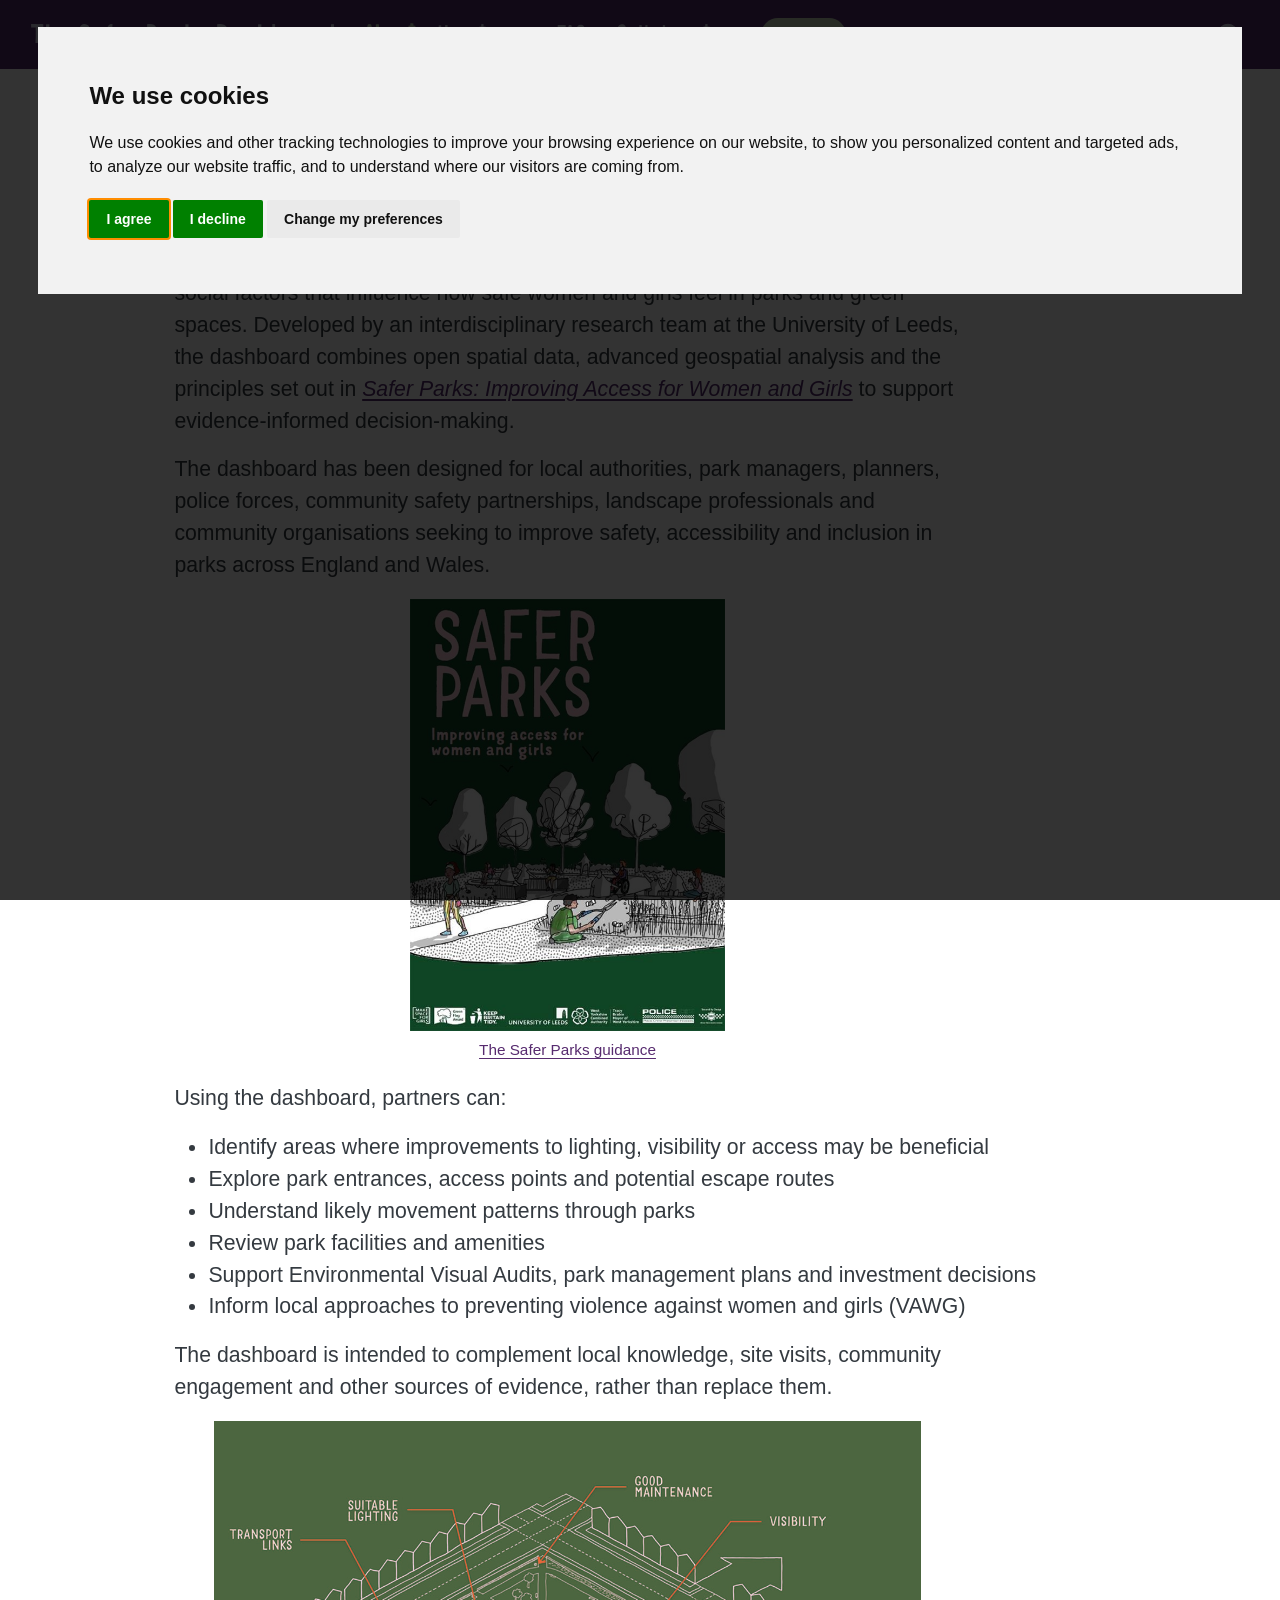
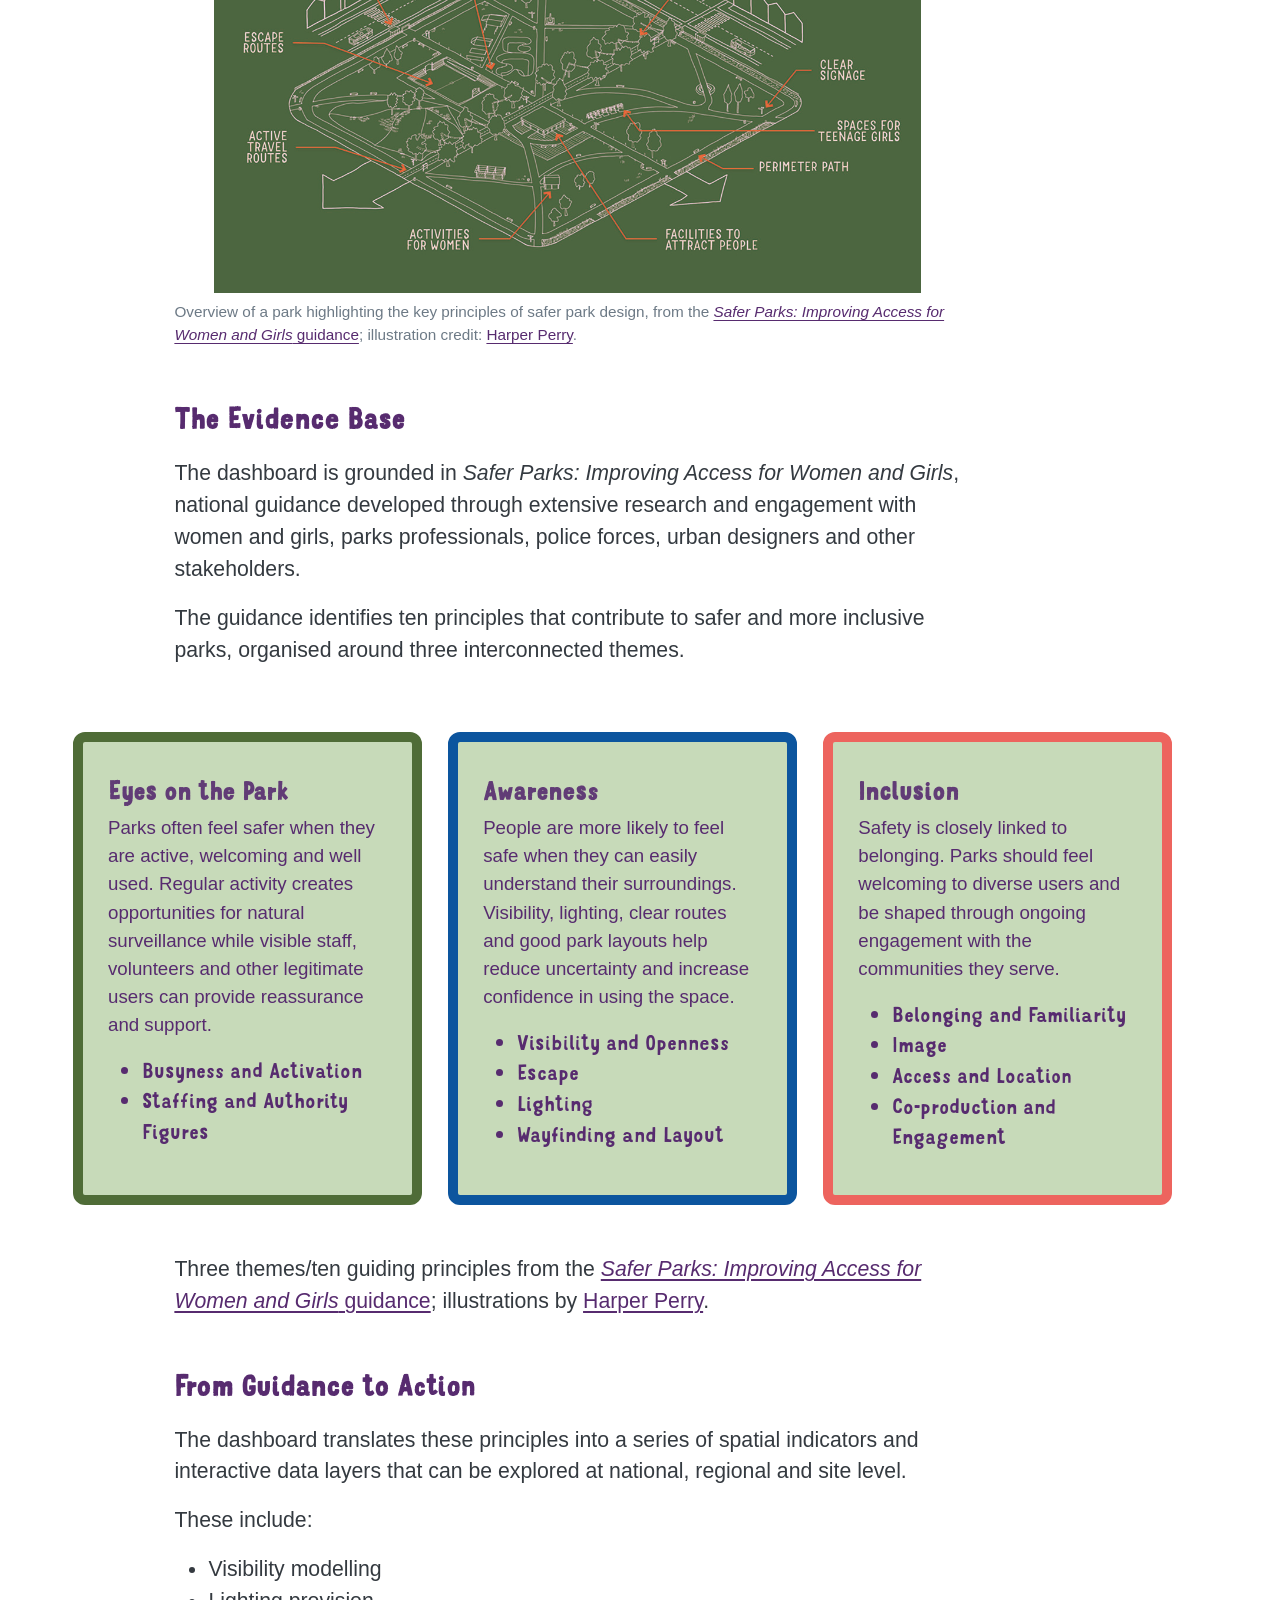
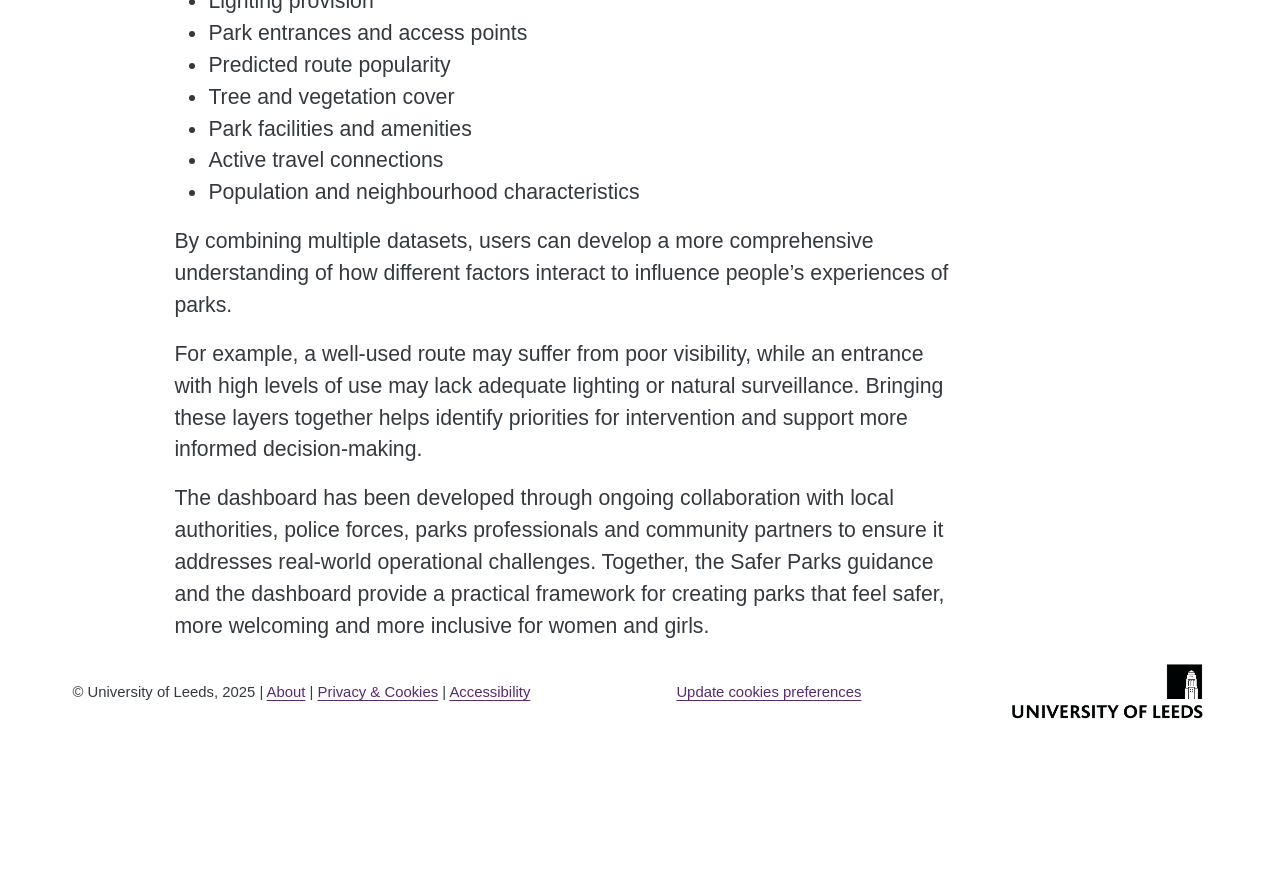
==== about.html @ 702c40ee "Built site for gh-pages" ====
<!DOCTYPE html>
<html xmlns="http://www.w3.org/1999/xhtml" lang="en" xml:lang="en"><head>

<meta charset="utf-8">
<meta name="generator" content="quarto-1.10.19">

<meta name="viewport" content="width=device-width, initial-scale=1.0, user-scalable=yes">


<title>About the Safer Parks dashboard – The Safer Parks Dashboard</title>
<style>
/* Default styles provided by pandoc.
** See https://pandoc.org/MANUAL.html#variables-for-html for config info.
*/
span.smallcaps{font-variant: small-caps;}
div.columns{display: flex; gap: 1.5em;}
div.column{flex: auto;}
@media screen {
div.columns{gap: min(4vw, 1.5em);}
div.column{overflow-x: auto;}
}
div.hanging-indent{margin-left: 1.5em; text-indent: -1.5em;}
ul.task-list{list-style: none;}
ul.task-list li input[type="checkbox"] {
  width: 0.8em;
  margin: 0 0.8em 0.2em -1em; /* quarto-specific, see https://github.com/quarto-dev/quarto-cli/issues/4556 */ 
  vertical-align: middle;
}
</style>


<script src="site_libs/quarto-nav/quarto-nav.js"></script>
<script src="site_libs/quarto-nav/headroom.min.js"></script>
<script src="site_libs/clipboard/clipboard.min.js"></script>
<script src="site_libs/quarto-search/autocomplete.umd.js"></script>
<script src="site_libs/quarto-search/fuse.min.js"></script>
<script src="site_libs/quarto-search/quarto-search.js"></script>
<meta name="quarto:offset" content="./">
<link href="./assets/icon-parks4.svg" rel="icon" type="image/svg+xml">
<script src="site_libs/cookie-consent/cookie-consent.js"></script>
<link href="site_libs/cookie-consent/cookie-consent.css" rel="stylesheet">
<script src="site_libs/quarto-html/quarto.js" type="module"></script>
<script src="site_libs/quarto-html/tabsets/tabsets.js" type="module"></script>
<script src="site_libs/quarto-html/popper.min.js"></script>
<script src="site_libs/quarto-html/tippy.umd.min.js"></script>
<script src="site_libs/quarto-html/anchor.min.js"></script>
<link href="site_libs/quarto-html/tippy.css" rel="stylesheet">
<link href="site_libs/quarto-html/quarto-syntax-highlighting-bf27225e3a48a9273f3daa8f8e829971.css" rel="stylesheet" id="quarto-text-highlighting-styles">
<script src="site_libs/bootstrap/bootstrap.min.js"></script>
<link href="site_libs/bootstrap/bootstrap-icons.css" rel="stylesheet">
<link href="site_libs/bootstrap/bootstrap-14a04967a8bad26052f356cdbe887c5a.min.css" rel="stylesheet" append-hash="true" id="quarto-bootstrap" data-mode="light">
<script id="quarto-search-options" type="application/json">{
  "location": "navbar",
  "copy-button": false,
  "collapse-after": 3,
  "panel-placement": "end",
  "type": "overlay",
  "limit": 50,
  "keyboard-shortcut": [
    "f",
    "/",
    "s"
  ],
  "show-item-context": false,
  "language": {
    "search-no-results-text": "No results",
    "search-matching-documents-text": "matching documents",
    "search-copy-link-title": "Copy link to search",
    "search-hide-matches-text": "Hide additional matches",
    "search-more-match-text": "more match in this document",
    "search-more-matches-text": "more matches in this document",
    "search-clear-button-title": "Clear",
    "search-text-placeholder": "",
    "search-detached-cancel-button-title": "Cancel",
    "search-submit-button-title": "Submit",
    "search-label": "Search"
  }
}</script>
<script async="" src="https://www.googletagmanager.com/gtag/js?id=G-39QR6T27XH"></script>

<script type="text/plain" cookie-consent="tracking">

window.dataLayer = window.dataLayer || [];
function gtag(){dataLayer.push(arguments);}
gtag('js', new Date());
gtag('config', 'G-39QR6T27XH', { 'anonymize_ip': true});
</script>

<script type="text/javascript" charset="UTF-8">
document.addEventListener('DOMContentLoaded', function () {
cookieconsent.run({
  "notice_banner_type":"interstitial",
  "consent_type":"express",
  "palette":"light",
  "language":"en",
  "page_load_consent_levels":["strictly-necessary"],
  "notice_banner_reject_button_hide":false,
  "preferences_center_close_button_hide":false,
  "website_name":"",
"website_privacy_policy_url":"https://murphyqm.github.io/Safer-Parks.github.io/privacy.html"
  ,
"language":"en"
  });
});
</script> 
  


</head>

<body class="nav-fixed quarto-light">

<div id="quarto-search-results"></div>
  <header id="quarto-header" class="headroom fixed-top">
    <nav class="navbar navbar-expand-lg " data-bs-theme="dark">
      <div class="navbar-container container-fluid">
      <div class="navbar-brand-container mx-auto">
    <a class="navbar-brand" href="./index.html">
    <span class="navbar-title">The Safer Parks Dashboard</span>
    </a>
  </div>
            <div id="quarto-search" class="" title="Search"></div>
          <button class="navbar-toggler" type="button" data-bs-toggle="collapse" data-bs-target="#navbarCollapse" aria-controls="navbarCollapse" role="menu" aria-expanded="false" aria-label="Toggle navigation" onclick="if (window.quartoToggleHeadroom) { window.quartoToggleHeadroom(); }">
  <span class="navbar-toggler-icon"></span>
</button>
          <div class="collapse navbar-collapse" id="navbarCollapse">
            <ul class="navbar-nav navbar-nav-scroll me-auto">
  <li class="nav-item">
    <a class="nav-link active" href="./about.html" aria-current="page"> 
<span class="menu-text">About</span></a>
  </li>  
  <li class="nav-item">
    <a class="nav-link" href="./guide.html"> 
<span class="menu-text">How to use</span></a>
  </li>  
  <li class="nav-item">
    <a class="nav-link" href="./faqs.html"> 
<span class="menu-text">FAQs</span></a>
  </li>  
  <li class="nav-item">
    <a class="nav-link" href="./partners.html"> 
<span class="menu-text">Collaborators</span></a>
  </li>  
  <li class="nav-item">
    <a class="nav-link" href="./How_to_cite.html"> 
<span class="menu-text">Cite us</span></a>
  </li>  
</ul>
          </div> <!-- /navcollapse -->
            <div class="quarto-navbar-tools">
</div>
      </div> <!-- /container-fluid -->
    </nav>
</header>
<!-- content -->
<div id="quarto-content" class="quarto-container page-columns page-rows-contents page-layout-article page-navbar">
<!-- sidebar -->
<!-- margin-sidebar -->
    <div id="quarto-margin-sidebar" class="sidebar margin-sidebar">
        <nav id="TOC" role="doc-toc" class="toc-active">
    <h2 id="toc-title">On this page</h2>
   
  <ul>
  <li><a href="#evidence-informed-insights-for-safer-and-more-inclusive-parks" id="toc-evidence-informed-insights-for-safer-and-more-inclusive-parks" class="nav-link active" data-scroll-target="#evidence-informed-insights-for-safer-and-more-inclusive-parks">Evidence-informed insights for safer and more inclusive parks</a></li>
  </ul>
</nav>
    </div>
<!-- main -->
<main class="content page-columns page-full" id="quarto-document-content">
<div id="main-content" tabindex="-1"></div>

<header id="title-block-header" class="quarto-title-block default">
<div class="quarto-title">
<h1 class="title">About the Safer Parks dashboard</h1>
</div>



<div class="quarto-title-meta">

    
  
    
  </div>
  


</header>


<section id="evidence-informed-insights-for-safer-and-more-inclusive-parks" class="level2 page-columns page-full">
<h2 class="anchored" data-anchor-id="evidence-informed-insights-for-safer-and-more-inclusive-parks">Evidence-informed insights for safer and more inclusive parks</h2>
<div class="text-box3 page-columns page-full">
<p>A free mapping tool that helps practitioners understand the environmental and social factors that influence how safe women and girls feel in parks and green spaces. Developed by an interdisciplinary research team at the University of Leeds, the dashboard combines open spatial data, advanced geospatial analysis and the principles set out in <a href="https://eprints.whiterose.ac.uk/id/eprint/229530/1/250908_Safer%20Parks_PCPI_Single.pdf"><em>Safer Parks: Improving Access for Women and Girls</em></a> to support evidence-informed decision-making.</p>
<p>The dashboard has been designed for local authorities, park managers, planners, police forces, community safety partnerships, landscape professionals and community organisations seeking to improve safety, accessibility and inclusion in parks across England and Wales.</p>
<div style="text-align:center">
<div class="quarto-figure quarto-figure-center">
<figure class="figure">
<p><img src="assets/guidance.png" class="img-fluid figure-img" style="width:40.0%"></p>
<figcaption><a href="https://eprints.whiterose.ac.uk/id/eprint/229530/1/250908_Safer%20Parks_PCPI_Single.pdf">The Safer Parks guidance</a></figcaption>
</figure>
</div>
</div>
<p>Using the dashboard, partners can:</p>
<div class="column-page-inset-right">
<ul>
<li>Identify areas where improvements to lighting, visibility or access may be beneficial</li>
<li>Explore park entrances, access points and potential escape routes</li>
<li>Understand likely movement patterns through parks</li>
<li>Review park facilities and amenities</li>
<li>Support Environmental Visual Audits, park management plans and investment decisions</li>
<li>Inform local approaches to preventing violence against women and girls (VAWG)</li>
</ul>
</div>
<p>The dashboard is intended to complement local knowledge, site visits, community engagement and other sources of evidence, rather than replace them.</p>
<div class="quarto-figure quarto-figure-center">
<figure class="figure">
<p><img src="assets/Safer-Parks-Strategy-Harper-Perry-05.jpg" class="img-fluid figure-img" style="width:90.0%" alt="Overview sketch of a park with trees, paths, benches, and a playground. The sketch is annotated with arrows and text highlighting entrances, escape routes, and areas of visibility."></p>
<figcaption>Overview of a park highlighting the key principles of safer park design, from the <a href="https://www.makespaceforgirls.co.uk/resources/safer-parks-for-women-and-girls-guidance"><em>Safer Parks: Improving Access for Women and Girls</em> guidance</a>; illustration credit: <a href="www.harperperry.co.uk">Harper Perry</a>.</figcaption>
</figure>
</div>
<section id="the-evidence-base" class="level2 page-columns page-full">
<h2 class="anchored" data-anchor-id="the-evidence-base">The Evidence Base</h2>
<div class="text-box3">
<p>The dashboard is grounded in <em>Safer Parks: Improving Access for Women and Girls</em>, national guidance developed through extensive research and engagement with women and girls, parks professionals, police forces, urban designers and other stakeholders.</p>
<p>The guidance identifies ten principles that contribute to safer and more inclusive parks, organised around three interconnected themes.</p>
</div>
<p><br></p>
<div class="column-page-inset">
<div class="grid">
<div class="g-col-12 g-col-md-4">
<section id="eyes-on-the-park" class="level3 text-box-eyes">
<h3 class="anchored" data-anchor-id="eyes-on-the-park">Eyes on the Park</h3>
<p>Parks often feel safer when they are active, welcoming and well used. Regular activity creates opportunities for natural surveillance while visible staff, volunteers and other legitimate users can provide reassurance and support.</p>
<div class="larger-bullets2">
<ul>
<li>Busyness and Activation</li>
<li>Staffing and Authority Figures</li>
</ul>
</div>
</section>
</div>
<div class="g-col-12 g-col-md-4">
<section id="awareness" class="level3 text-box-aware">
<h3 class="anchored" data-anchor-id="awareness">Awareness</h3>
<p>People are more likely to feel safe when they can easily understand their surroundings. Visibility, lighting, clear routes and good park layouts help reduce uncertainty and increase confidence in using the space.</p>
<div class="larger-bullets2">
<ul>
<li>Visibility and Openness</li>
<li>Escape</li>
<li>Lighting</li>
<li>Wayfinding and Layout</li>
</ul>
</div>
</section>
</div>
<div class="g-col-12 g-col-md-4">
<section id="inclusion" class="level3 text-box-incl">
<h3 class="anchored" data-anchor-id="inclusion">Inclusion</h3>
<p>Safety is closely linked to belonging. Parks should feel welcoming to diverse users and be shaped through ongoing engagement with the communities they serve.</p>
<div class="larger-bullets2">
<ul>
<li>Belonging and Familiarity</li>
<li>Image</li>
<li>Access and Location</li>
<li>Co-production and Engagement</li>
</ul>
</div>
</section>
</div>
</div>
<!-- ::: {.grid}

::: {.g-col-12 .g-col-md-4 .img-box}

![](assets/eyes-on-the-park/Safer Parks_Personal Trainer.png){width="80%" fig-align="center" fig-alt="A sketch of a park with exercise classes with personal trainers taking place."}

:::
  
::: {.g-col-12 .g-col-md-4 .img-box}


![](assets/eyes-on-the-park/Safer Parks_Shrubbery and trees.png){width="80%" fig-align="center" fig-alt="A sketch of a park showing sightlines and visibility through shrubbery and trees."}

:::

::: {.g-col-12 .g-col-md-4 .img-box}


![](assets/eyes-on-the-park/Safer Parks_Multiple exits.png){width="85%" fig-align="center" fig-alt="A sketch of a park with multiple exists highlighted."}


:::

:::


::: {.grid}

::: {.g-col-12 .g-col-md-4 .text-box-eyes2}

- Encouraging regular business users, such as personal trainers, can make the space feel safer.
- Classes in the park can include a wide range of activities, not just exercise.
- Promoting active travel increases overall use of the park.

:::
  
::: {.g-col-12 .g-col-md-4 .text-box-aware2}

- Raising the height of tree canopies and planting low bushes by paths improves visibility.
- Hills and mounds with an S-shaped profile creates better visibility.
- Building in hills or other high places can give good prospect around.

:::

::: {.g-col-12 .g-col-md-4 .text-box-incl2}

- A choice of routes and exits improves the feeling of safety.
- The entrances to a park should be wide and clearly visible.
- Fenced areas feel very unsafe to teenage girls so other design approaches are more inclusive.

:::

::: -->
</div>
<p><br></p>
<p>Three themes/ten guiding principles from the <a href="https://www.makespaceforgirls.co.uk/resources/safer-parks-for-women-and-girls-guidance"><em>Safer Parks: Improving Access for Women and Girls</em> guidance</a>; illustrations by <a href="www.harperperry.co.uk">Harper Perry</a>.</p>
</section>
<section id="from-guidance-to-action" class="level2 text-box3">
<h2 class="anchored" data-anchor-id="from-guidance-to-action">From Guidance to Action</h2>
<p>The dashboard translates these principles into a series of spatial indicators and interactive data layers that can be explored at national, regional and site level.</p>
<p>These include:</p>
<ul>
<li>Visibility modelling</li>
<li>Lighting provision</li>
<li>Park entrances and access points</li>
<li>Predicted route popularity</li>
<li>Tree and vegetation cover</li>
<li>Park facilities and amenities</li>
<li>Active travel connections</li>
<li>Population and neighbourhood characteristics</li>
</ul>
<p>By combining multiple datasets, users can develop a more comprehensive understanding of how different factors interact to influence people’s experiences of parks.</p>
<p>For example, a well-used route may suffer from poor visibility, while an entrance with high levels of use may lack adequate lighting or natural surveillance. Bringing these layers together helps identify priorities for intervention and support more informed decision-making.</p>
<p>The dashboard has been developed through ongoing collaboration with local authorities, police forces, parks professionals and community partners to ensure it addresses real-world operational challenges. Together, the Safer Parks guidance and the dashboard provide a practical framework for creating parks that feel safer, more welcoming and more inclusive for women and girls.</p>
</section>


</div>
</section>

<div class="footer-wrapper column-page">
<p>
<small>© University of Leeds, 2025 | <a href="about.html">About</a> | <a href="privacy.html">Privacy &amp; Cookies</a> | <a href="https://www.leeds.ac.uk/about/doc/accessibility-statement" target="_blank" rel="noopener">Accessibility</a></small>
</p>
<p>
<small><a href="#" id="open_preferences_center">Update cookies preferences</a></small>
</p>
<p>
<small><img src="assets/partners/leeds_uni.png" alt="University of Leeds logo" width="200px"></small>
</p>
</div></main> <!-- /main -->
<script id="quarto-html-after-body" type="application/javascript">
  window.document.addEventListener("DOMContentLoaded", function (event) {
    const icon = "";
    const anchorJS = new window.AnchorJS();
    anchorJS.options = {
      placement: 'right',
      icon: icon
    };
    anchorJS.add('.anchored');
    const isCodeAnnotation = (el) => {
      for (const clz of el.classList) {
        if (clz.startsWith('code-annotation-')) {                     
          return true;
        }
      }
      return false;
    }
    const onCopySuccess = function(e) {
      // button target
      const button = e.trigger;
      // don't keep focus
      button.blur();
      // flash "checked"
      button.classList.add('code-copy-button-checked');
      var currentTitle = button.getAttribute("title");
      button.setAttribute("title", "Copied!");
      let tooltip;
      if (window.bootstrap) {
        button.setAttribute("data-bs-toggle", "tooltip");
        button.setAttribute("data-bs-placement", "left");
        button.setAttribute("data-bs-title", "Copied!");
        tooltip = new bootstrap.Tooltip(button, 
          { trigger: "manual", 
            customClass: "code-copy-button-tooltip",
            offset: [0, -8]});
        tooltip.show();    
      }
      setTimeout(function() {
        if (tooltip) {
          tooltip.hide();
          button.removeAttribute("data-bs-title");
          button.removeAttribute("data-bs-toggle");
          button.removeAttribute("data-bs-placement");
        }
        button.setAttribute("title", currentTitle);
        button.classList.remove('code-copy-button-checked');
      }, 1000);
      // clear code selection
      e.clearSelection();
    }
    const getTextToCopy = function(trigger) {
      const outerScaffold = trigger.parentElement.cloneNode(true);
      const codeEl = outerScaffold.querySelector('code');
      for (const childEl of codeEl.children) {
        if (isCodeAnnotation(childEl)) {
          childEl.remove();
        }
      }
      return codeEl.innerText;
    }
    const clipboard = new window.ClipboardJS('.code-copy-button:not([data-in-quarto-modal])', {
      text: getTextToCopy
    });
    clipboard.on('success', onCopySuccess);
    if (window.document.getElementById('quarto-embedded-source-code-modal')) {
      const clipboardModal = new window.ClipboardJS('.code-copy-button[data-in-quarto-modal]', {
        text: getTextToCopy,
        container: window.document.getElementById('quarto-embedded-source-code-modal')
      });
      clipboardModal.on('success', onCopySuccess);
    }
      var localhostRegex = new RegExp(/^(?:http|https):\/\/localhost\:?[0-9]*\//);
      var mailtoRegex = new RegExp(/^mailto:/);
        var filterRegex = new RegExp("https:\/\/Safer-Parks\.github\.io\/");
      var isInternal = (href) => {
          return filterRegex.test(href) || localhostRegex.test(href) || mailtoRegex.test(href);
      }
      // Inspect non-navigation links and adorn them if external
     var links = window.document.querySelectorAll('a[href]:not(.nav-link):not(.navbar-brand):not(.toc-action):not(.sidebar-link):not(.sidebar-item-toggle):not(.pagination-link):not(.no-external):not([aria-hidden]):not(.dropdown-item):not(.quarto-navigation-tool):not(.about-link)');
      for (var i=0; i<links.length; i++) {
        const link = links[i];
        if (!isInternal(link.href)) {
          // undo the damage that might have been done by quarto-nav.js in the case of
          // links that we want to consider external
          if (link.dataset.originalHref !== undefined) {
            link.href = link.dataset.originalHref;
          }
        }
      }
    function tippyHover(el, contentFn, onTriggerFn, onUntriggerFn) {
      const config = {
        allowHTML: true,
        maxWidth: 500,
        delay: 100,
        arrow: false,
        appendTo: function(el) {
            return el.parentElement;
        },
        interactive: true,
        interactiveBorder: 10,
        theme: 'quarto',
        placement: 'bottom-start',
      };
      if (contentFn) {
        config.content = contentFn;
      }
      if (onTriggerFn) {
        config.onTrigger = onTriggerFn;
      }
      if (onUntriggerFn) {
        config.onUntrigger = onUntriggerFn;
      }
      window.tippy(el, config); 
    }
    const noterefs = window.document.querySelectorAll('a[role="doc-noteref"]');
    for (var i=0; i<noterefs.length; i++) {
      const ref = noterefs[i];
      tippyHover(ref, function() {
        // use id or data attribute instead here
        let href = ref.getAttribute('data-footnote-href') || ref.getAttribute('href');
        try { href = new URL(href).hash; } catch {}
        const id = href.replace(/^#\/?/, "");
        const note = window.document.getElementById(id);
        if (note) {
          return note.innerHTML;
        } else {
          return "";
        }
      });
    }
    const xrefs = window.document.querySelectorAll('a.quarto-xref');
    const processXRef = (id, note) => {
      // Strip column container classes
      const stripColumnClz = (el) => {
        el.classList.remove("page-full", "page-columns");
        if (el.children) {
          for (const child of el.children) {
            stripColumnClz(child);
          }
        }
      }
      stripColumnClz(note)
      if (id === null || id.startsWith('sec-')) {
        // Special case sections, only their first couple elements
        const container = document.createElement("div");
        if (note.children && note.children.length > 2) {
          container.appendChild(note.children[0].cloneNode(true));
          for (let i = 1; i < note.children.length; i++) {
            const child = note.children[i];
            if (child.tagName === "P" && child.innerText === "") {
              continue;
            } else {
              container.appendChild(child.cloneNode(true));
              break;
            }
          }
          if (window.Quarto?.typesetMath) {
            window.Quarto.typesetMath(container);
          }
          return container.innerHTML
        } else {
          if (window.Quarto?.typesetMath) {
            window.Quarto.typesetMath(note);
          }
          return note.innerHTML;
        }
      } else {
        // Remove any anchor links if they are present
        const anchorLink = note.querySelector('a.anchorjs-link');
        if (anchorLink) {
          anchorLink.remove();
        }
        if (window.Quarto?.typesetMath) {
          window.Quarto.typesetMath(note);
        }
        if (note.classList.contains("callout")) {
          return note.outerHTML;
        } else {
          return note.innerHTML;
        }
      }
    }
    for (var i=0; i<xrefs.length; i++) {
      const xref = xrefs[i];
      tippyHover(xref, undefined, function(instance) {
        instance.disable();
        let url = xref.getAttribute('href');
        let hash = undefined; 
        if (url.startsWith('#')) {
          hash = url;
        } else {
          try { hash = new URL(url).hash; } catch {}
        }
        if (hash) {
          const id = hash.replace(/^#\/?/, "");
          const note = window.document.getElementById(id);
          if (note !== null) {
            try {
              const html = processXRef(id, note.cloneNode(true));
              instance.setContent(html);
            } finally {
              instance.enable();
              instance.show();
            }
          } else {
            // See if we can fetch this
            fetch(url.split('#')[0])
            .then(res => res.text())
            .then(html => {
              const parser = new DOMParser();
              const htmlDoc = parser.parseFromString(html, "text/html");
              const note = htmlDoc.getElementById(id);
              if (note !== null) {
                const html = processXRef(id, note);
                instance.setContent(html);
              } 
            }).finally(() => {
              instance.enable();
              instance.show();
            });
          }
        } else {
          // See if we can fetch a full url (with no hash to target)
          // This is a special case and we should probably do some content thinning / targeting
          fetch(url)
          .then(res => res.text())
          .then(html => {
            const parser = new DOMParser();
            const htmlDoc = parser.parseFromString(html, "text/html");
            const note = htmlDoc.querySelector('main.content');
            if (note !== null) {
              // This should only happen for chapter cross references
              // (since there is no id in the URL)
              // remove the first header
              if (note.children.length > 0 && note.children[0].tagName === "HEADER") {
                note.children[0].remove();
              }
              const html = processXRef(null, note);
              instance.setContent(html);
            } 
          }).finally(() => {
            instance.enable();
            instance.show();
          });
        }
      }, function(instance) {
      });
    }
        let selectedAnnoteEl;
        const selectorForAnnotation = ( cell, annotation) => {
          let cellAttr = 'data-code-cell="' + cell + '"';
          let lineAttr = 'data-code-annotation="' +  annotation + '"';
          const selector = 'span[' + cellAttr + '][' + lineAttr + ']';
          return selector;
        }
        const selectCodeLines = (annoteEl) => {
          const doc = window.document;
          const targetCell = annoteEl.getAttribute("data-target-cell");
          const targetAnnotation = annoteEl.getAttribute("data-target-annotation");
          const annoteSpan = window.document.querySelector(selectorForAnnotation(targetCell, targetAnnotation));
          const lines = annoteSpan.getAttribute("data-code-lines").split(",");
          const lineIds = lines.map((line) => {
            return targetCell + "-" + line;
          })
          let top = null;
          let height = null;
          let parent = null;
          if (lineIds.length > 0) {
              //compute the position of the single el (top and bottom and make a div)
              const el = window.document.getElementById(lineIds[0]);
              top = el.offsetTop;
              height = el.offsetHeight;
              parent = el.parentElement.parentElement;
            if (lineIds.length > 1) {
              const lastEl = window.document.getElementById(lineIds[lineIds.length - 1]);
              const bottom = lastEl.offsetTop + lastEl.offsetHeight;
              height = bottom - top;
            }
            if (top !== null && height !== null && parent !== null) {
              // cook up a div (if necessary) and position it 
              let div = window.document.getElementById("code-annotation-line-highlight");
              if (div === null) {
                div = window.document.createElement("div");
                div.setAttribute("id", "code-annotation-line-highlight");
                div.style.position = 'absolute';
                parent.appendChild(div);
              }
              div.style.top = top - 2 + "px";
              div.style.height = height + 4 + "px";
              div.style.left = 0;
              let gutterDiv = window.document.getElementById("code-annotation-line-highlight-gutter");
              if (gutterDiv === null) {
                gutterDiv = window.document.createElement("div");
                gutterDiv.setAttribute("id", "code-annotation-line-highlight-gutter");
                gutterDiv.style.position = 'absolute';
                const codeCell = window.document.getElementById(targetCell);
                const gutter = codeCell.querySelector('.code-annotation-gutter');
                gutter.appendChild(gutterDiv);
              }
              gutterDiv.style.top = top - 2 + "px";
              gutterDiv.style.height = height + 4 + "px";
            }
            selectedAnnoteEl = annoteEl;
          }
        };
        const unselectCodeLines = () => {
          const elementsIds = ["code-annotation-line-highlight", "code-annotation-line-highlight-gutter"];
          elementsIds.forEach((elId) => {
            const div = window.document.getElementById(elId);
            if (div) {
              div.remove();
            }
          });
          selectedAnnoteEl = undefined;
        };
          // Handle positioning of the toggle
      window.addEventListener(
        "resize",
        throttle(() => {
          elRect = undefined;
          if (selectedAnnoteEl) {
            selectCodeLines(selectedAnnoteEl);
          }
        }, 10)
      );
      function throttle(fn, ms) {
      let throttle = false;
      let timer;
        return (...args) => {
          if(!throttle) { // first call gets through
              fn.apply(this, args);
              throttle = true;
          } else { // all the others get throttled
              if(timer) clearTimeout(timer); // cancel #2
              timer = setTimeout(() => {
                fn.apply(this, args);
                timer = throttle = false;
              }, ms);
          }
        };
      }
        // Attach click handler to the DT
        const annoteDls = window.document.querySelectorAll('dt[data-target-cell]');
        for (const annoteDlNode of annoteDls) {
          annoteDlNode.addEventListener('click', (event) => {
            const clickedEl = event.target;
            if (clickedEl !== selectedAnnoteEl) {
              unselectCodeLines();
              const activeEl = window.document.querySelector('dt[data-target-cell].code-annotation-active');
              if (activeEl) {
                activeEl.classList.remove('code-annotation-active');
              }
              selectCodeLines(clickedEl);
              clickedEl.classList.add('code-annotation-active');
            } else {
              // Unselect the line
              unselectCodeLines();
              clickedEl.classList.remove('code-annotation-active');
            }
          });
        }
    const findCites = (el) => {
      const parentEl = el.parentElement;
      if (parentEl) {
        const cites = parentEl.dataset.cites;
        if (cites) {
          return {
            el,
            cites: cites.split(' ')
          };
        } else {
          return findCites(el.parentElement)
        }
      } else {
        return undefined;
      }
    };
    var bibliorefs = window.document.querySelectorAll('a[role="doc-biblioref"]');
    for (var i=0; i<bibliorefs.length; i++) {
      const ref = bibliorefs[i];
      const citeInfo = findCites(ref);
      if (citeInfo) {
        tippyHover(citeInfo.el, function() {
          var popup = window.document.createElement('div');
          citeInfo.cites.forEach(function(cite) {
            var citeDiv = window.document.createElement('div');
            citeDiv.classList.add('hanging-indent');
            citeDiv.classList.add('csl-entry');
            var biblioDiv = window.document.getElementById('ref-' + cite);
            if (biblioDiv) {
              citeDiv.innerHTML = biblioDiv.innerHTML;
            }
            popup.appendChild(citeDiv);
          });
          return popup.innerHTML;
        });
      }
    }
  });
  </script>
</div> <!-- /content -->
<footer class="footer">
  <div class="nav-footer">
    <div class="nav-footer-left">
      &nbsp;
    </div>   
    <div class="nav-footer-center">

</div>
    <div class="nav-footer-right">
      &nbsp;
    </div>
  </div>
</footer>




</body></html>
---- site_libs/cookie-consent/cookie-consent.css ----
div.cookie-consent-footer {
  font-size: 0.8em;
  text-decoration: none;
}
---- site_libs/quarto-html/tippy.css ----
.tippy-box[data-animation=fade][data-state=hidden]{opacity:0}[data-tippy-root]{max-width:calc(100vw - 10px)}.tippy-box{position:relative;background-color:#333;color:#fff;border-radius:4px;font-size:14px;line-height:1.4;white-space:normal;outline:0;transition-property:transform,visibility,opacity}.tippy-box[data-placement^=top]>.tippy-arrow{bottom:0}.tippy-box[data-placement^=top]>.tippy-arrow:before{bottom:-7px;left:0;border-width:8px 8px 0;border-top-color:initial;transform-origin:center top}.tippy-box[data-placement^=bottom]>.tippy-arrow{top:0}.tippy-box[data-placement^=bottom]>.tippy-arrow:before{top:-7px;left:0;border-width:0 8px 8px;border-bottom-color:initial;transform-origin:center bottom}.tippy-box[data-placement^=left]>.tippy-arrow{right:0}.tippy-box[data-placement^=left]>.tippy-arrow:before{border-width:8px 0 8px 8px;border-left-color:initial;right:-7px;transform-origin:center left}.tippy-box[data-placement^=right]>.tippy-arrow{left:0}.tippy-box[data-placement^=right]>.tippy-arrow:before{left:-7px;border-width:8px 8px 8px 0;border-right-color:initial;transform-origin:center right}.tippy-box[data-inertia][data-state=visible]{transition-timing-function:cubic-bezier(.54,1.5,.38,1.11)}.tippy-arrow{width:16px;height:16px;color:#333}.tippy-arrow:before{content:"";position:absolute;border-color:transparent;border-style:solid}.tippy-content{position:relative;padding:5px 9px;z-index:1}
---- site_libs/quarto-html/quarto-syntax-highlighting-bf27225e3a48a9273f3daa8f8e829971.css ----
/* quarto syntax highlight colors */
:root {
  --quarto-hl-ot-color: #003B4F;
  --quarto-hl-at-color: #657422;
  --quarto-hl-ss-color: #20794D;
  --quarto-hl-an-color: #5E5E5E;
  --quarto-hl-fu-color: #4758AB;
  --quarto-hl-st-color: #20794D;
  --quarto-hl-cf-color: #003B4F;
  --quarto-hl-op-color: #5E5E5E;
  --quarto-hl-er-color: #AD0000;
  --quarto-hl-bn-color: #AD0000;
  --quarto-hl-al-color: #AD0000;
  --quarto-hl-va-color: #111111;
  --quarto-hl-bu-color: inherit;
  --quarto-hl-ex-color: inherit;
  --quarto-hl-pp-color: #AD0000;
  --quarto-hl-in-color: #5E5E5E;
  --quarto-hl-vs-color: #20794D;
  --quarto-hl-wa-color: #5E5E5E;
  --quarto-hl-do-color: #5E5E5E;
  --quarto-hl-im-color: #00769E;
  --quarto-hl-ch-color: #20794D;
  --quarto-hl-dt-color: #AD0000;
  --quarto-hl-fl-color: #AD0000;
  --quarto-hl-co-color: #5E5E5E;
  --quarto-hl-cv-color: #5E5E5E;
  --quarto-hl-cn-color: #8f5902;
  --quarto-hl-sc-color: #5E5E5E;
  --quarto-hl-dv-color: #AD0000;
  --quarto-hl-kw-color: #003B4F;
}

/* other quarto variables */
:root {
  --quarto-font-monospace: SFMono-Regular, Menlo, Monaco, Consolas, "Liberation Mono", "Courier New", monospace;
}

/* syntax highlight based on Pandoc's rules */
pre > code.sourceCode > span {
  color: #003B4F;
}

code.sourceCode > span {
  color: #003B4F;
}

div.sourceCode,
div.sourceCode pre.sourceCode {
  color: #003B4F;
}

/* Normal */
code span {
  color: #003B4F;
}

/* Alert */
code span.al {
  color: #AD0000;
  font-style: inherit;
}

/* Annotation */
code span.an {
  color: #5E5E5E;
  font-style: inherit;
}

/* Attribute */
code span.at {
  color: #657422;
  font-style: inherit;
}

/* BaseN */
code span.bn {
  color: #AD0000;
  font-style: inherit;
}

/* BuiltIn */
code span.bu {
  font-style: inherit;
}

/* ControlFlow */
code span.cf {
  color: #003B4F;
  font-weight: bold;
  font-style: inherit;
}

/* Char */
code span.ch {
  color: #20794D;
  font-style: inherit;
}

/* Constant */
code span.cn {
  color: #8f5902;
  font-style: inherit;
}

/* Comment */
code span.co {
  color: #5E5E5E;
  font-style: inherit;
}

/* CommentVar */
code span.cv {
  color: #5E5E5E;
  font-style: italic;
}

/* Documentation */
code span.do {
  color: #5E5E5E;
  font-style: italic;
}

/* DataType */
code span.dt {
  color: #AD0000;
  font-style: inherit;
}

/* DecVal */
code span.dv {
  color: #AD0000;
  font-style: inherit;
}

/* Error */
code span.er {
  color: #AD0000;
  font-style: inherit;
}

/* Extension */
code span.ex {
  font-style: inherit;
}

/* Float */
code span.fl {
  color: #AD0000;
  font-style: inherit;
}

/* Function */
code span.fu {
  color: #4758AB;
  font-style: inherit;
}

/* Import */
code span.im {
  color: #00769E;
  font-style: inherit;
}

/* Information */
code span.in {
  color: #5E5E5E;
  font-style: inherit;
}

/* Keyword */
code span.kw {
  color: #003B4F;
  font-weight: bold;
  font-style: inherit;
}

/* Operator */
code span.op {
  color: #5E5E5E;
  font-style: inherit;
}

/* Other */
code span.ot {
  color: #003B4F;
  font-style: inherit;
}

/* Preprocessor */
code span.pp {
  color: #AD0000;
  font-style: inherit;
}

/* SpecialChar */
code span.sc {
  color: #5E5E5E;
  font-style: inherit;
}

/* SpecialString */
code span.ss {
  color: #20794D;
  font-style: inherit;
}

/* String */
code span.st {
  color: #20794D;
  font-style: inherit;
}

/* Variable */
code span.va {
  color: #111111;
  font-style: inherit;
}

/* VerbatimString */
code span.vs {
  color: #20794D;
  font-style: inherit;
}

/* Warning */
code span.wa {
  color: #5E5E5E;
  font-style: italic;
}

.prevent-inlining {
  content: "</";
}

/*# sourceMappingURL=8be38f48d34c45af72792cbd699585e7.css.map */
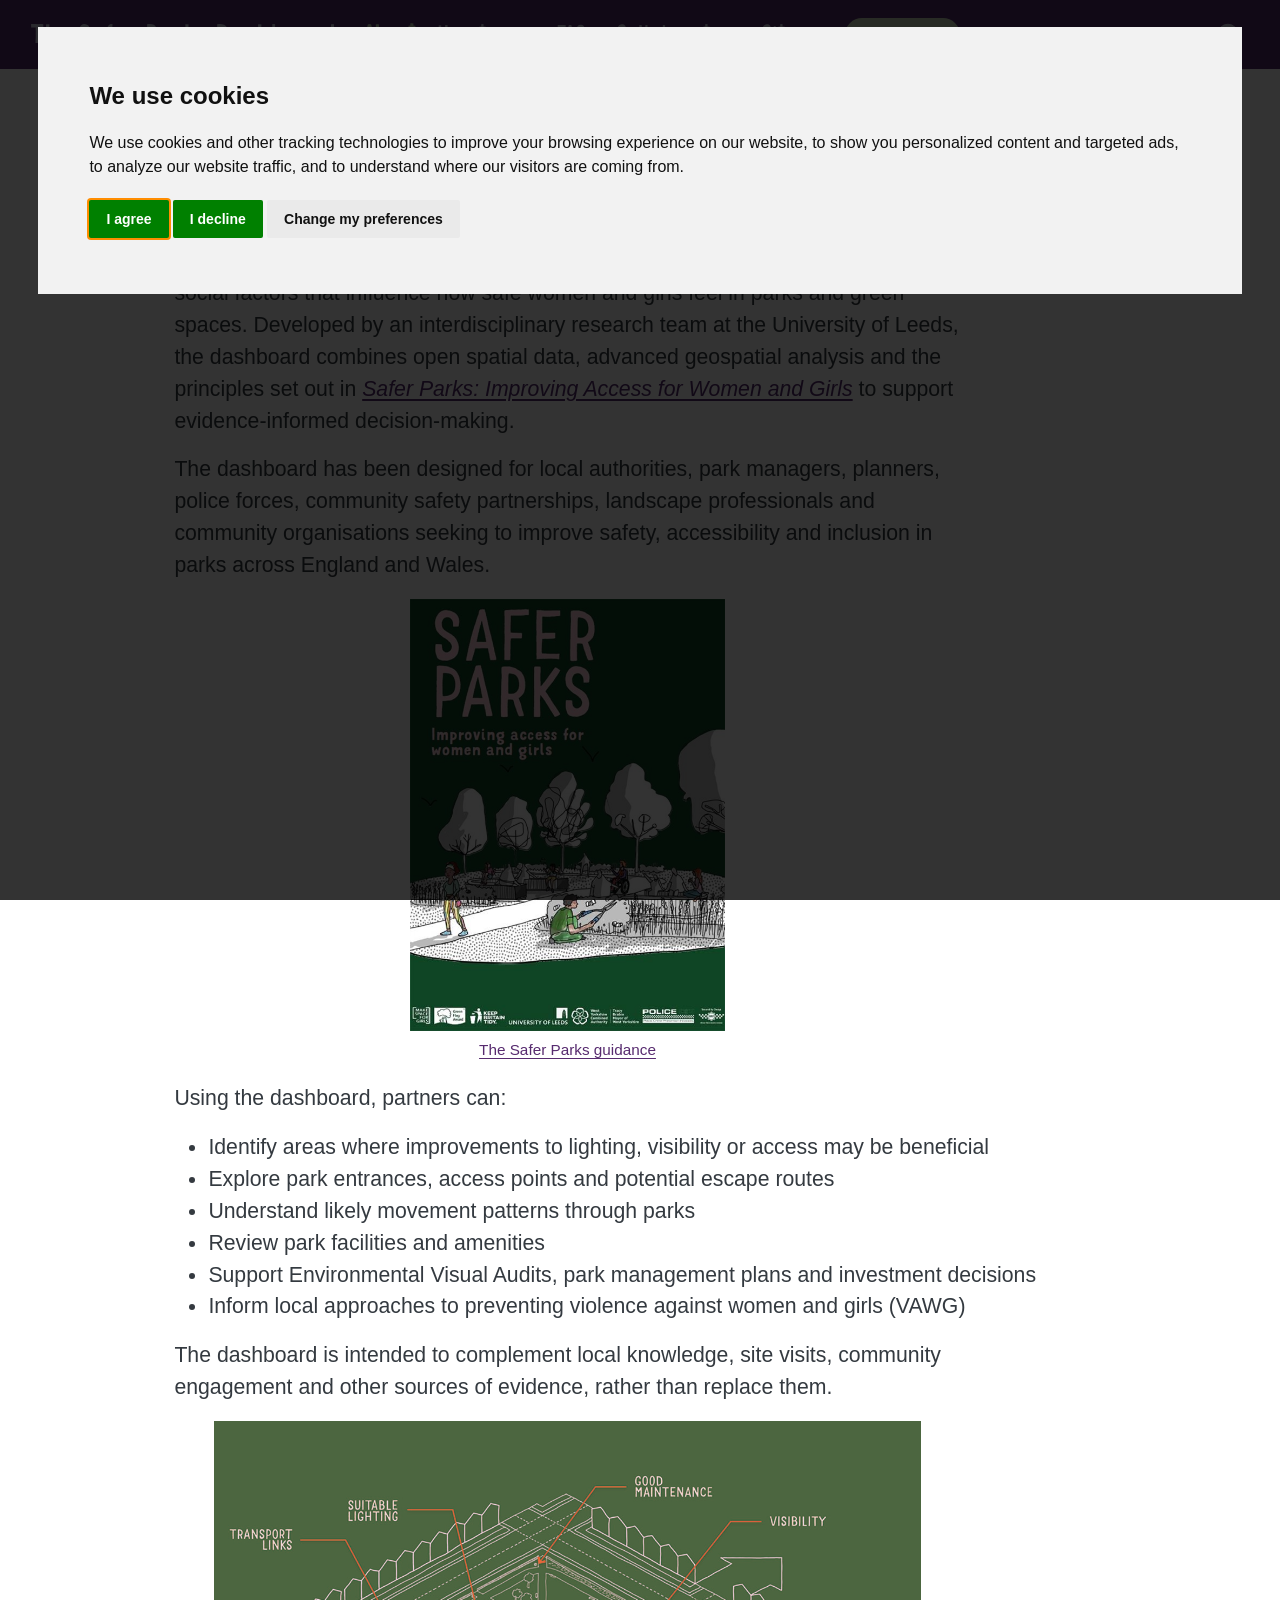
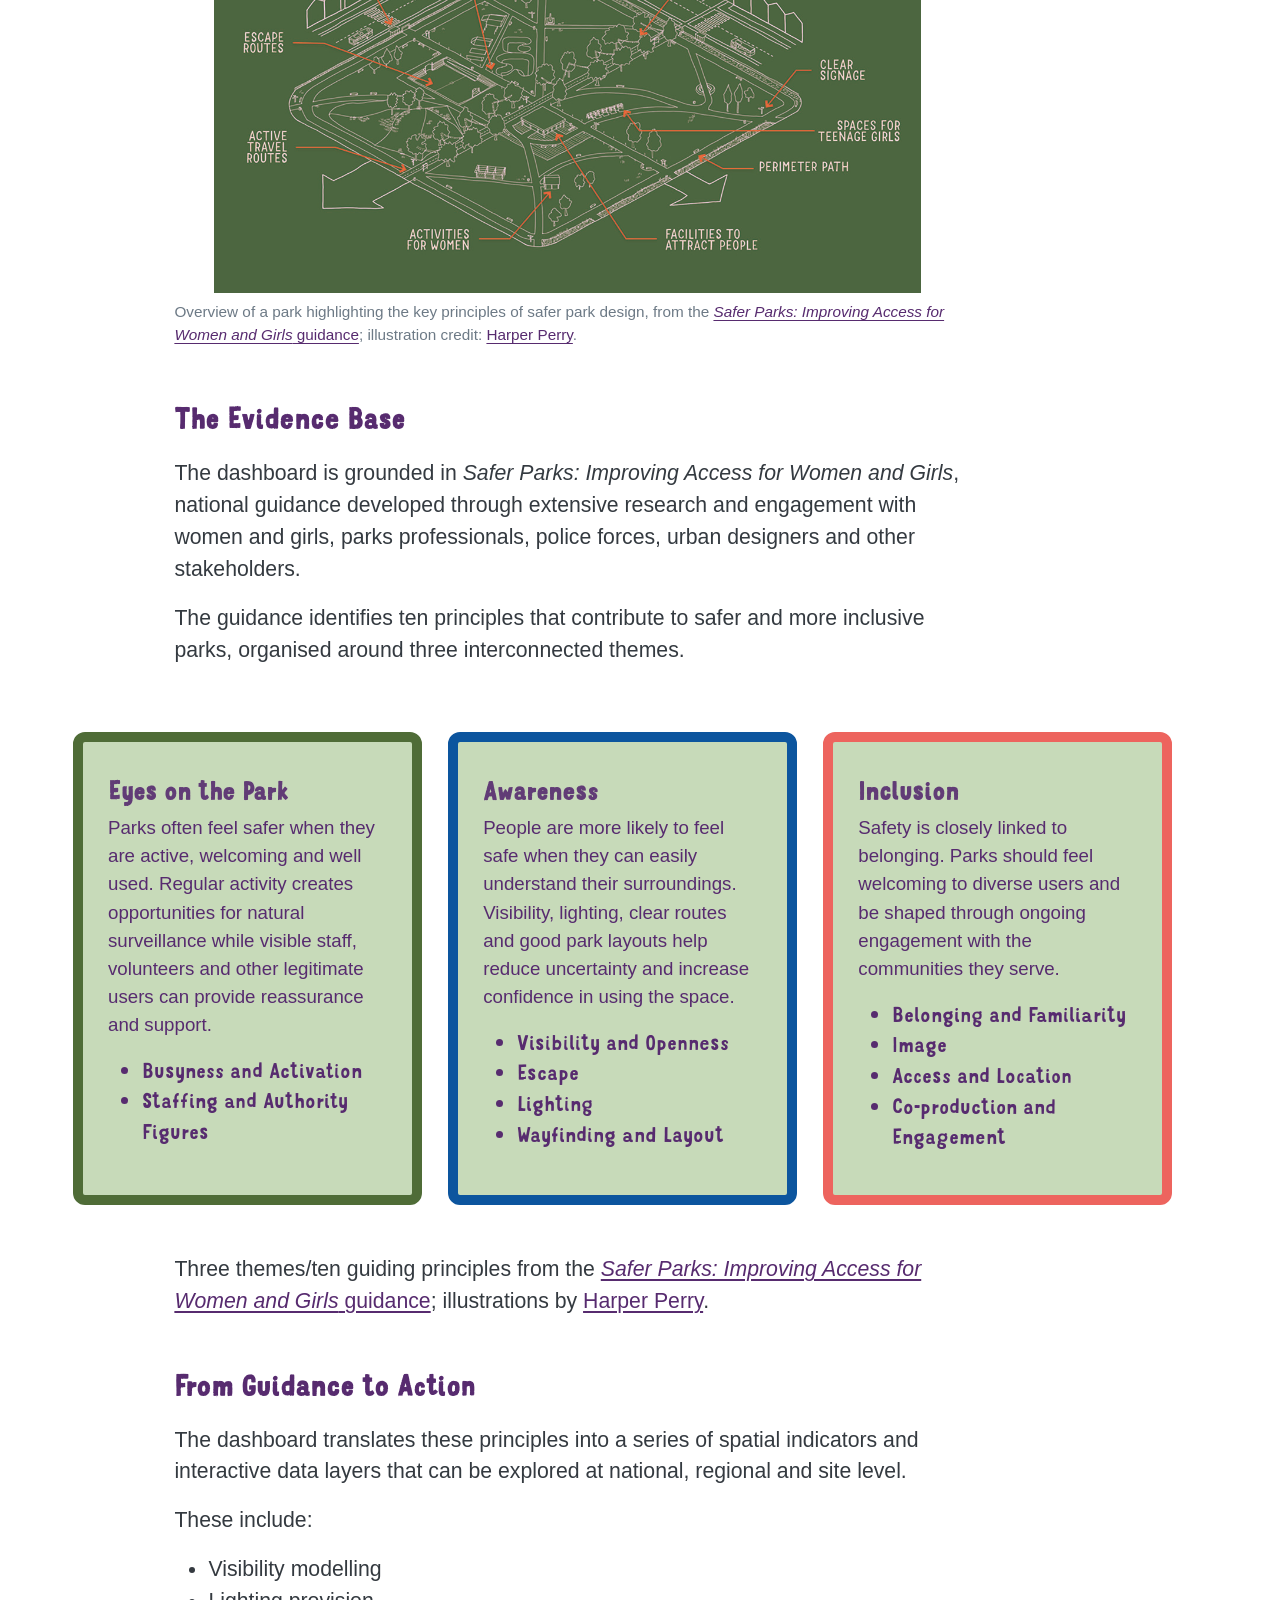
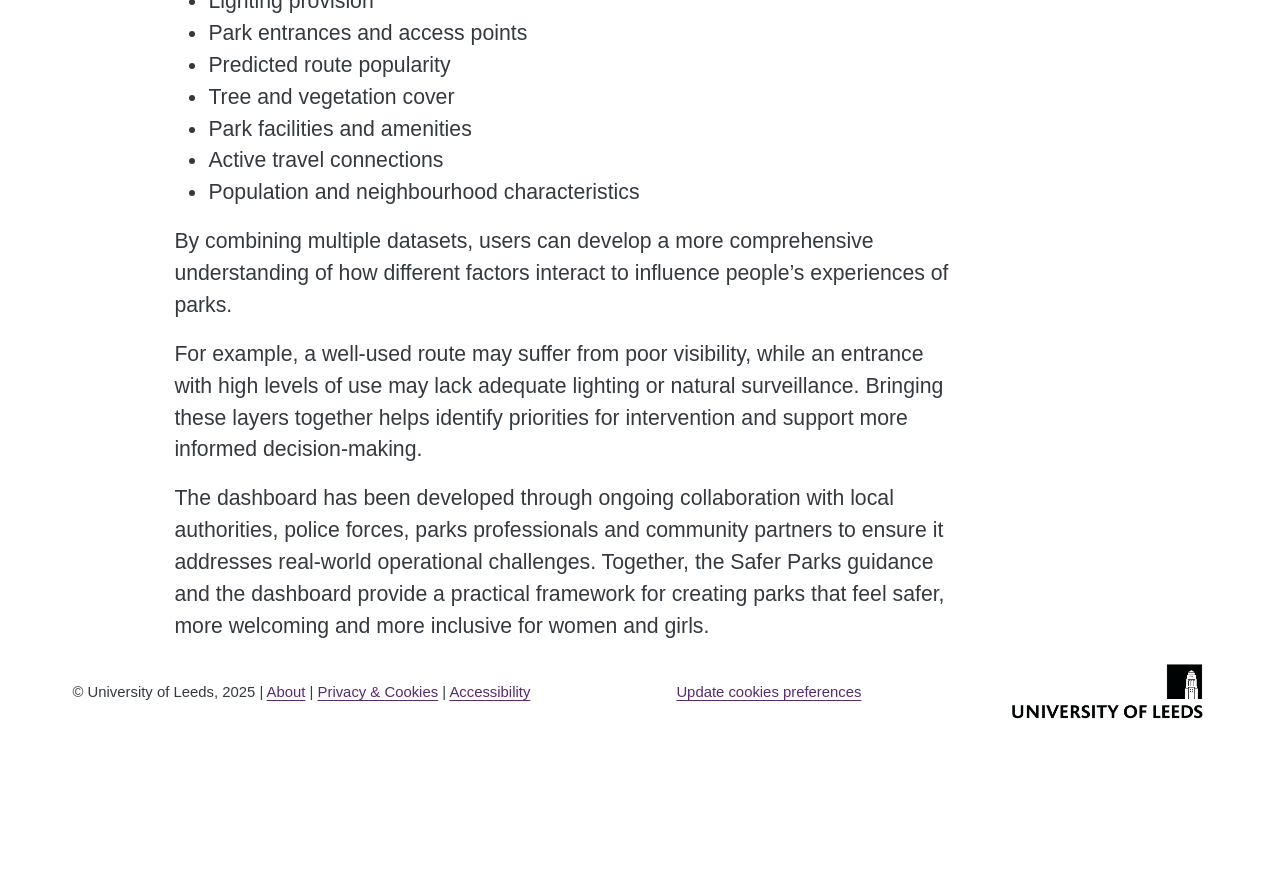
==== commit 8226f1e6: "Built site for gh-pages" ====
--- a/about.html
+++ b/about.html
@@ -2,7 +2,7 @@
 <html xmlns="http://www.w3.org/1999/xhtml" lang="en" xml:lang="en"><head>
 
 <meta charset="utf-8">
-<meta name="generator" content="quarto-1.10.19">
+<meta name="generator" content="quarto-1.11.9">
 
 <meta name="viewport" content="width=device-width, initial-scale=1.0, user-scalable=yes">
 
@@ -41,14 +41,15 @@
 <link href="site_libs/cookie-consent/cookie-consent.css" rel="stylesheet">
 <script src="site_libs/quarto-html/quarto.js" type="module"></script>
 <script src="site_libs/quarto-html/tabsets/tabsets.js" type="module"></script>
+<script src="site_libs/quarto-html/scrollable-regions/scrollable-regions.js" type="module"></script>
 <script src="site_libs/quarto-html/popper.min.js"></script>
 <script src="site_libs/quarto-html/tippy.umd.min.js"></script>
 <script src="site_libs/quarto-html/anchor.min.js"></script>
 <link href="site_libs/quarto-html/tippy.css" rel="stylesheet">
-<link href="site_libs/quarto-html/quarto-syntax-highlighting-bf27225e3a48a9273f3daa8f8e829971.css" rel="stylesheet" id="quarto-text-highlighting-styles">
+<link href="site_libs/quarto-html/quarto-syntax-highlighting-63b5708e65d6cd79cd7618c58d0c21e7.css" rel="stylesheet" id="quarto-text-highlighting-styles">
 <script src="site_libs/bootstrap/bootstrap.min.js"></script>
 <link href="site_libs/bootstrap/bootstrap-icons.css" rel="stylesheet">
-<link href="site_libs/bootstrap/bootstrap-14a04967a8bad26052f356cdbe887c5a.min.css" rel="stylesheet" append-hash="true" id="quarto-bootstrap" data-mode="light">
+<link href="site_libs/bootstrap/bootstrap-891cdc335242fcc6269b0269c2d55c91.min.css" rel="stylesheet" append-hash="true" id="quarto-bootstrap" data-mode="light">
 <script id="quarto-search-options" type="application/json">{
   "location": "navbar",
   "copy-button": false,
@@ -108,19 +109,18 @@
 
 </head>
 
-<body class="nav-fixed quarto-light">
+<body class="nav-fixed quarto-light"><a id="quarto-skip-link" class="visually-hidden-focusable" href="#quarto-document-content">Skip to main content</a>
 
 <div id="quarto-search-results"></div>
   <header id="quarto-header" class="headroom fixed-top">
-    <nav class="navbar navbar-expand-lg " data-bs-theme="dark">
+    <nav class="navbar navbar-expand-lg " data-bs-theme="dark" aria-label="Site">
       <div class="navbar-container container-fluid">
       <div class="navbar-brand-container mx-auto">
     <a class="navbar-brand" href="./index.html">
     <span class="navbar-title">The Safer Parks Dashboard</span>
     </a>
   </div>
-            <div id="quarto-search" class="" title="Search"></div>
-          <button class="navbar-toggler" type="button" data-bs-toggle="collapse" data-bs-target="#navbarCollapse" aria-controls="navbarCollapse" role="menu" aria-expanded="false" aria-label="Toggle navigation" onclick="if (window.quartoToggleHeadroom) { window.quartoToggleHeadroom(); }">
+          <button class="navbar-toggler" type="button" data-bs-toggle="collapse" data-bs-target="#navbarCollapse" aria-controls="navbarCollapse" aria-expanded="false" aria-label="Toggle navigation" onclick="if (window.quartoToggleHeadroom) { window.quartoToggleHeadroom(); }">
   <span class="navbar-toggler-icon"></span>
 </button>
           <div class="collapse navbar-collapse" id="navbarCollapse">
@@ -145,10 +145,15 @@
     <a class="nav-link" href="./How_to_cite.html"> 
 <span class="menu-text">Cite us</span></a>
   </li>  
+  <li class="nav-item">
+    <a class="nav-link" href="https://forms.cloud.microsoft/Pages/ResponsePage.aspx?id=qO3qvR3IzkWGPlIypTW3y_21PdTtSidAqW-TSzvWOgxUNzlNSDBOWFBSN1JQM0YzUEhYUDdTOE5TNC4u"> 
+<span class="menu-text">Dashboard</span></a>
+  </li>  
 </ul>
           </div> <!-- /navcollapse -->
             <div class="quarto-navbar-tools">
 </div>
+            <div id="quarto-search" class="" title="Search"></div>
       </div> <!-- /container-fluid -->
     </nav>
 </header>
@@ -157,7 +162,7 @@
 <!-- sidebar -->
 <!-- margin-sidebar -->
     <div id="quarto-margin-sidebar" class="sidebar margin-sidebar">
-        <nav id="TOC" role="doc-toc" class="toc-active">
+        <nav id="TOC" role="doc-toc" aria-labelledby="toc-title" class="toc-active">
     <h2 id="toc-title">On this page</h2>
    
   <ul>
@@ -166,7 +171,7 @@
 </nav>
     </div>
 <!-- main -->
-<main class="content page-columns page-full" id="quarto-document-content">
+<main class="content page-columns page-full" id="quarto-document-content" tabindex="-1">
 <div id="main-content" tabindex="-1"></div>
 
 <header id="title-block-header" class="quarto-title-block default">
@@ -438,7 +443,8 @@
           return filterRegex.test(href) || localhostRegex.test(href) || mailtoRegex.test(href);
       }
       // Inspect non-navigation links and adorn them if external
-     var links = window.document.querySelectorAll('a[href]:not(.nav-link):not(.navbar-brand):not(.toc-action):not(.sidebar-link):not(.sidebar-item-toggle):not(.pagination-link):not(.no-external):not([aria-hidden]):not(.dropdown-item):not(.quarto-navigation-tool):not(.about-link)');
+      window.quartoDecorateExternalLinks = function (root) {
+     var links = (root || window.document).querySelectorAll('a[href]:not(.nav-link):not(.navbar-brand):not(.toc-action):not(.sidebar-link):not(.sidebar-item-toggle):not(.pagination-link):not(.no-external):not([aria-hidden]):not(.dropdown-item):not(.quarto-navigation-tool):not(.about-link)');
       for (var i=0; i<links.length; i++) {
         const link = links[i];
         if (!isInternal(link.href)) {
@@ -447,8 +453,69 @@
           if (link.dataset.originalHref !== undefined) {
             link.href = link.dataset.originalHref;
           }
-        }
-      }
+          if (!link.classList.contains('no-external-icon')) {
+          }
+        }
+      }
+      };
+      window.quartoDecorateExternalLinks(window.document);
+    // Esc closes the popup (WCAG 1.4.13) and focus leaving both trigger and
+    // popup closes it (WCAG 2.4.11); tippy handles neither for interactive popups.
+    const hideOnEscAndFocusOut = {
+      name: 'hideOnEscAndFocusOut',
+      defaultValue: true,
+      fn(instance) {
+        const dismiss = () => {
+          // A show scheduled by the trigger delay would otherwise reopen it
+          instance.clearDelayTimeouts();
+          instance.hide();
+        };
+        const onKeyDown = (event) => {
+          if (event.key !== 'Escape') {
+            return;
+          }
+          // Keep Esc from also reaching page handlers (e.g. reveal.js overview),
+          // except an open reveal.js slide menu, which Esc should close too.
+          // The menu handles keys only when its keyboard option is on.
+          const menuHandlesEsc = window.Reveal?.getPlugin?.('menu')?.isOpen() &&
+            window.Reveal.getConfig().menu?.keyboard !== false;
+          if (!menuHandlesEsc) {
+            event.stopPropagation();
+          }
+          if (instance.popper.contains(window.document.activeElement)) {
+            // Disabled while refocusing so the focus trigger does not reopen it
+            instance.disable();
+            instance.reference.focus();
+            instance.enable();
+          }
+          dismiss();
+        };
+        const onFocusOut = (event) => {
+          const target = event.relatedTarget;
+          if (target && !instance.reference.contains(target) &&
+              !instance.popper.contains(target)) {
+            dismiss();
+          }
+        };
+        // On the trigger too: a click trigger (code-annotations: select) has no
+        // blur handling. Attached for the instance's lifetime so leaving the
+        // trigger also cancels a show still pending on the trigger delay.
+        instance.reference.addEventListener('focusout', onFocusOut);
+        return {
+          onShow() {
+            window.document.addEventListener('keydown', onKeyDown, true);
+            instance.popper.addEventListener('focusout', onFocusOut);
+          },
+          onHide() {
+            window.document.removeEventListener('keydown', onKeyDown, true);
+            instance.popper.removeEventListener('focusout', onFocusOut);
+          },
+          onDestroy() {
+            instance.reference.removeEventListener('focusout', onFocusOut);
+          },
+        };
+      },
+    };
     function tippyHover(el, contentFn, onTriggerFn, onUntriggerFn) {
       const config = {
         allowHTML: true,
@@ -462,6 +529,7 @@
         interactiveBorder: 10,
         theme: 'quarto',
         placement: 'bottom-start',
+        plugins: [hideOnEscAndFocusOut],
       };
       if (contentFn) {
         config.content = contentFn;
@@ -624,44 +692,54 @@
           const lineIds = lines.map((line) => {
             return targetCell + "-" + line;
           })
-          let top = null;
-          let height = null;
-          let parent = null;
+          // Each band is positioned against its own containing block, which is
+          // not the offsetParent of the lines, so place it from client rects.
+          const placeBand = (band, firstEl, lastEl, codeBlock) => {
+            const container = band.offsetParent;
+            if (container === null) {
+              return;
+            }
+            const containerRect = container.getBoundingClientRect();
+            // Reveal.js scales slides with a transform, so convert client
+            // pixels back to the CSS pixels of the container.
+            const scale = containerRect.height / container.offsetHeight || 1;
+            const firstRect = firstEl.getBoundingClientRect();
+            const lastRect = lastEl.getBoundingClientRect();
+            const top = (firstRect.top - containerRect.top) / scale - container.clientTop + container.scrollTop;
+            const height = (lastRect.bottom - firstRect.top) / scale;
+            band.style.top = top - 2 + "px";
+            band.style.height = height + 4 + "px";
+            if (codeBlock) {
+              // Without the copy button wrapper, the containing block is wider
+              // than the code block, so span the code block explicitly.
+              const blockRect = codeBlock.getBoundingClientRect();
+              band.style.left = (blockRect.left - containerRect.left) / scale - container.clientLeft + container.scrollLeft + "px";
+              band.style.width = blockRect.width / scale + "px";
+            }
+          };
           if (lineIds.length > 0) {
-              //compute the position of the single el (top and bottom and make a div)
-              const el = window.document.getElementById(lineIds[0]);
-              top = el.offsetTop;
-              height = el.offsetHeight;
-              parent = el.parentElement.parentElement;
-            if (lineIds.length > 1) {
-              const lastEl = window.document.getElementById(lineIds[lineIds.length - 1]);
-              const bottom = lastEl.offsetTop + lastEl.offsetHeight;
-              height = bottom - top;
+            const el = window.document.getElementById(lineIds[0]);
+            const lastEl = window.document.getElementById(lineIds[lineIds.length - 1]);
+            const parent = el.parentElement.parentElement;
+            // cook up a div (if necessary) and position it
+            let div = window.document.getElementById("code-annotation-line-highlight");
+            if (div === null) {
+              div = window.document.createElement("div");
+              div.setAttribute("id", "code-annotation-line-highlight");
+              div.style.position = 'absolute';
+              parent.appendChild(div);
             }
-            if (top !== null && height !== null && parent !== null) {
-              // cook up a div (if necessary) and position it 
-              let div = window.document.getElementById("code-annotation-line-highlight");
-              if (div === null) {
-                div = window.document.createElement("div");
-                div.setAttribute("id", "code-annotation-line-highlight");
-                div.style.position = 'absolute';
-                parent.appendChild(div);
-              }
-              div.style.top = top - 2 + "px";
-              div.style.height = height + 4 + "px";
-              div.style.left = 0;
-              let gutterDiv = window.document.getElementById("code-annotation-line-highlight-gutter");
-              if (gutterDiv === null) {
-                gutterDiv = window.document.createElement("div");
-                gutterDiv.setAttribute("id", "code-annotation-line-highlight-gutter");
-                gutterDiv.style.position = 'absolute';
-                const codeCell = window.document.getElementById(targetCell);
-                const gutter = codeCell.querySelector('.code-annotation-gutter');
-                gutter.appendChild(gutterDiv);
-              }
-              gutterDiv.style.top = top - 2 + "px";
-              gutterDiv.style.height = height + 4 + "px";
+            placeBand(div, el, lastEl, parent.closest("div.sourceCode") || parent);
+            let gutterDiv = window.document.getElementById("code-annotation-line-highlight-gutter");
+            if (gutterDiv === null) {
+              gutterDiv = window.document.createElement("div");
+              gutterDiv.setAttribute("id", "code-annotation-line-highlight-gutter");
+              gutterDiv.style.position = 'absolute';
+              const codeCell = window.document.getElementById(targetCell);
+              const gutter = codeCell.querySelector('.code-annotation-gutter');
+              gutter.appendChild(gutterDiv);
             }
+            placeBand(gutterDiv, el, lastEl);
             selectedAnnoteEl = annoteEl;
           }
         };
@@ -760,6 +838,9 @@
     }
   });
   </script>
+  <script type="application/javascript">
+  window.quartoScrollableRegionsLabels = {"code":"Scrollable code","output":"Scrollable output"};
+  </script>
 </div> <!-- /content -->
 <footer class="footer">
   <div class="nav-footer">
--- a/site_libs/quarto-html/quarto-syntax-highlighting-63b5708e65d6cd79cd7618c58d0c21e7.css
+++ b/site_libs/quarto-html/quarto-syntax-highlighting-63b5708e65d6cd79cd7618c58d0c21e7.css
@@ -0,0 +1,236 @@
+/* quarto syntax highlight colors */
+:root {
+  --quarto-hl-ot-color: #003B4F;
+  --quarto-hl-at-color: #657422;
+  --quarto-hl-ss-color: #20794D;
+  --quarto-hl-an-color: #5E5E5E;
+  --quarto-hl-fu-color: #4758AB;
+  --quarto-hl-st-color: #20794D;
+  --quarto-hl-cf-color: #003B4F;
+  --quarto-hl-op-color: #5E5E5E;
+  --quarto-hl-er-color: #AD0000;
+  --quarto-hl-bn-color: #AD0000;
+  --quarto-hl-al-color: #AD0000;
+  --quarto-hl-va-color: #111111;
+  --quarto-hl-bu-color: inherit;
+  --quarto-hl-ex-color: inherit;
+  --quarto-hl-pp-color: #AD0000;
+  --quarto-hl-in-color: #5E5E5E;
+  --quarto-hl-vs-color: #20794D;
+  --quarto-hl-wa-color: #5E5E5E;
+  --quarto-hl-do-color: #5E5E5E;
+  --quarto-hl-im-color: #00769E;
+  --quarto-hl-ch-color: #20794D;
+  --quarto-hl-dt-color: #AD0000;
+  --quarto-hl-fl-color: #AD0000;
+  --quarto-hl-co-color: #5E5E5E;
+  --quarto-hl-cv-color: #5E5E5E;
+  --quarto-hl-cn-color: #8f5902;
+  --quarto-hl-sc-color: #5E5E5E;
+  --quarto-hl-dv-color: #AD0000;
+  --quarto-hl-kw-color: #003B4F;
+}
+
+/* other quarto variables */
+:root {
+  --quarto-font-monospace: SFMono-Regular, Menlo, Monaco, Consolas, "Liberation Mono", "Courier New", monospace;
+}
+
+/* syntax highlight based on Pandoc's rules */
+pre > code.sourceCode > span {
+  color: #003B4F;
+}
+
+code.sourceCode > span {
+  color: #003B4F;
+}
+
+div.sourceCode,
+div.sourceCode pre.sourceCode {
+  color: #003B4F;
+}
+
+/* Normal */
+code span {
+  color: #003B4F;
+}
+
+/* Alert */
+code span.al {
+  color: #AD0000;
+  font-style: inherit;
+}
+
+/* Annotation */
+code span.an {
+  color: #5E5E5E;
+  font-style: inherit;
+}
+
+/* Attribute */
+code span.at {
+  color: #657422;
+  font-style: inherit;
+}
+
+/* BaseN */
+code span.bn {
+  color: #AD0000;
+  font-style: inherit;
+}
+
+/* BuiltIn */
+code span.bu {
+  font-style: inherit;
+}
+
+/* ControlFlow */
+code span.cf {
+  color: #003B4F;
+  font-weight: bold;
+  font-style: inherit;
+}
+
+/* Char */
+code span.ch {
+  color: #20794D;
+  font-style: inherit;
+}
+
+/* Constant */
+code span.cn {
+  color: #8f5902;
+  font-style: inherit;
+}
+
+/* Comment */
+code span.co {
+  color: #5E5E5E;
+  font-style: inherit;
+}
+
+/* CommentVar */
+code span.cv {
+  color: #5E5E5E;
+  font-style: italic;
+}
+
+/* Documentation */
+code span.do {
+  color: #5E5E5E;
+  font-style: italic;
+}
+
+/* DataType */
+code span.dt {
+  color: #AD0000;
+  font-style: inherit;
+}
+
+/* DecVal */
+code span.dv {
+  color: #AD0000;
+  font-style: inherit;
+}
+
+/* Error */
+code span.er {
+  color: #AD0000;
+  font-style: inherit;
+}
+
+/* Extension */
+code span.ex {
+  font-style: inherit;
+}
+
+/* Float */
+code span.fl {
+  color: #AD0000;
+  font-style: inherit;
+}
+
+/* Function */
+code span.fu {
+  color: #4758AB;
+  font-style: inherit;
+}
+
+/* Import */
+code span.im {
+  color: #00769E;
+  font-style: inherit;
+}
+
+/* Information */
+code span.in {
+  color: #5E5E5E;
+  font-style: inherit;
+}
+
+/* Keyword */
+code span.kw {
+  color: #003B4F;
+  font-weight: bold;
+  font-style: inherit;
+}
+
+/* Operator */
+code span.op {
+  color: #5E5E5E;
+  font-style: inherit;
+}
+
+/* Other */
+code span.ot {
+  color: #003B4F;
+  font-style: inherit;
+}
+
+/* Preprocessor */
+code span.pp {
+  color: #AD0000;
+  font-style: inherit;
+}
+
+/* SpecialChar */
+code span.sc {
+  color: #5E5E5E;
+  font-style: inherit;
+}
+
+/* SpecialString */
+code span.ss {
+  color: #20794D;
+  font-style: inherit;
+}
+
+/* String */
+code span.st {
+  color: #20794D;
+  font-style: inherit;
+}
+
+/* Variable */
+code span.va {
+  color: #111111;
+  font-style: inherit;
+}
+
+/* VerbatimString */
+code span.vs {
+  color: #20794D;
+  font-style: inherit;
+}
+
+/* Warning */
+code span.wa {
+  color: #5E5E5E;
+  font-style: italic;
+}
+
+.prevent-inlining {
+  content: "</";
+}
+
+/*# sourceMappingURL=054cc16b9e9817627be6994582d2ffb5.css.map */
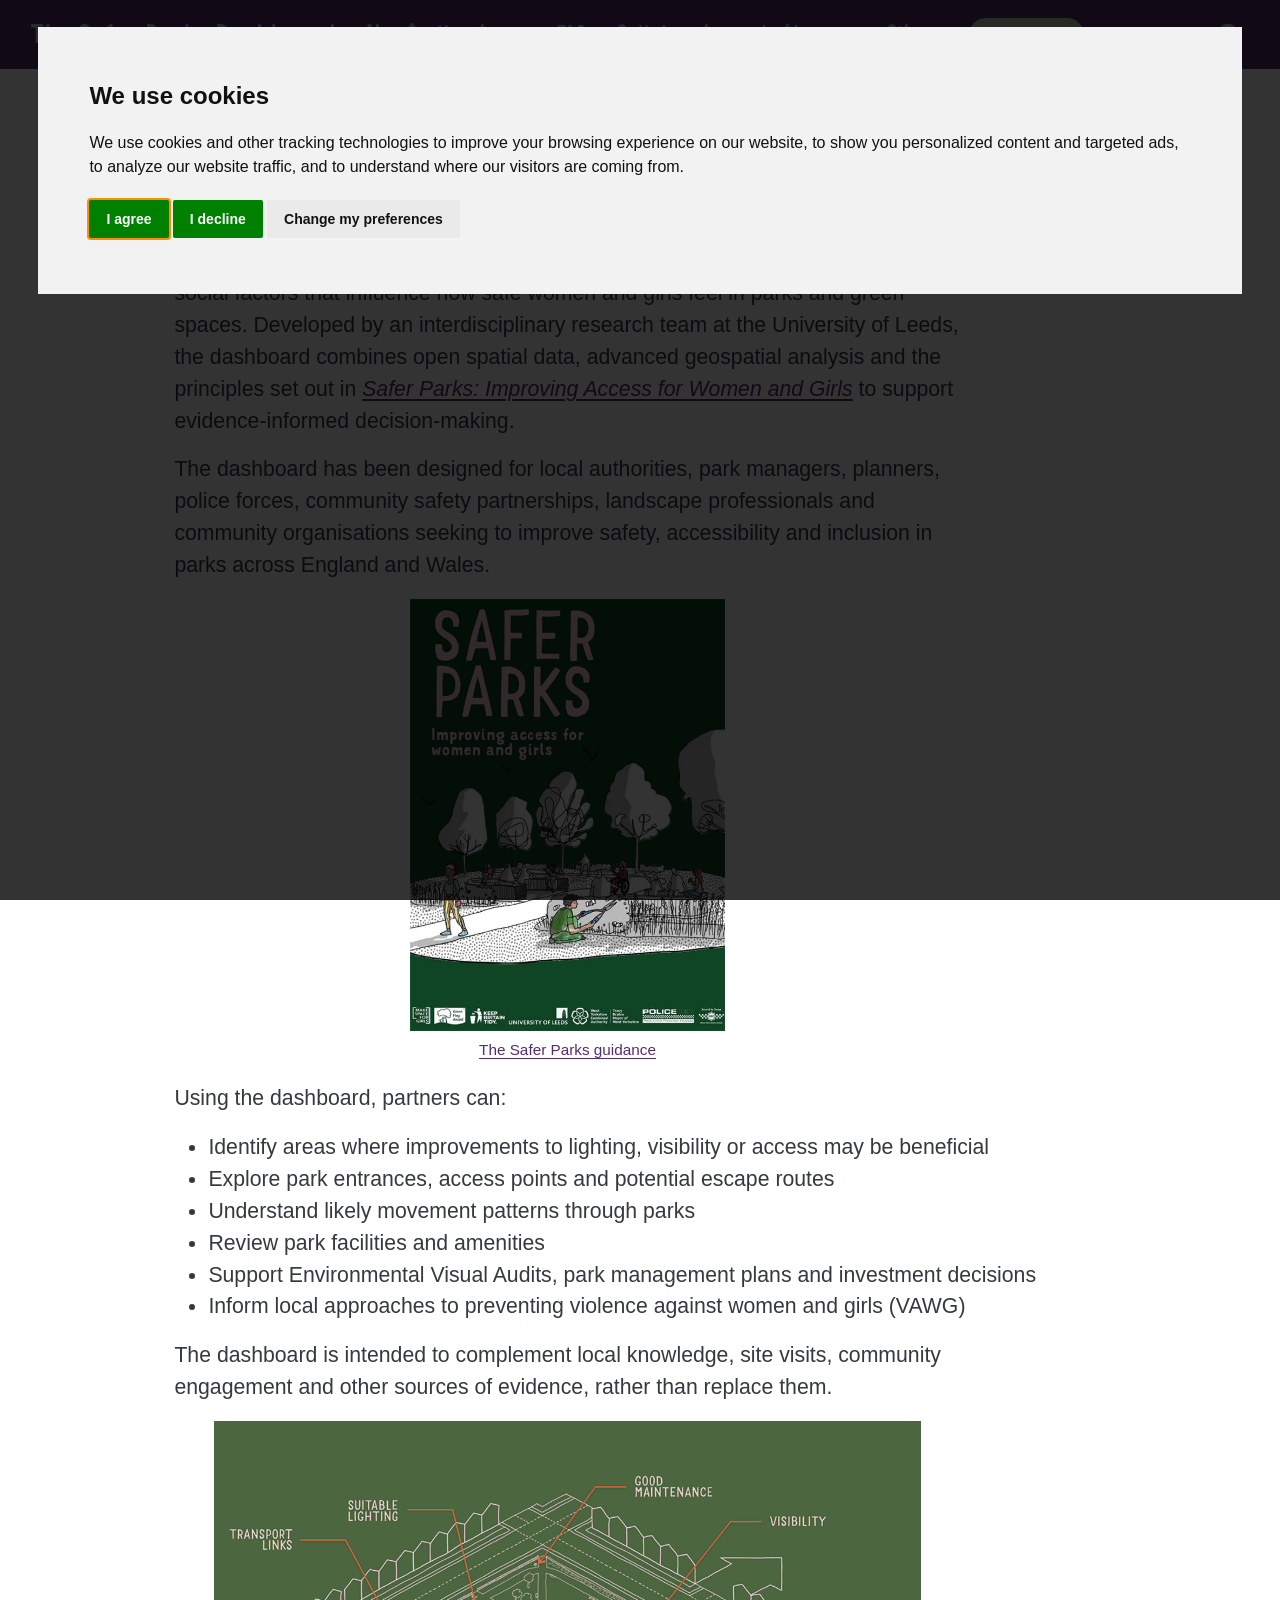
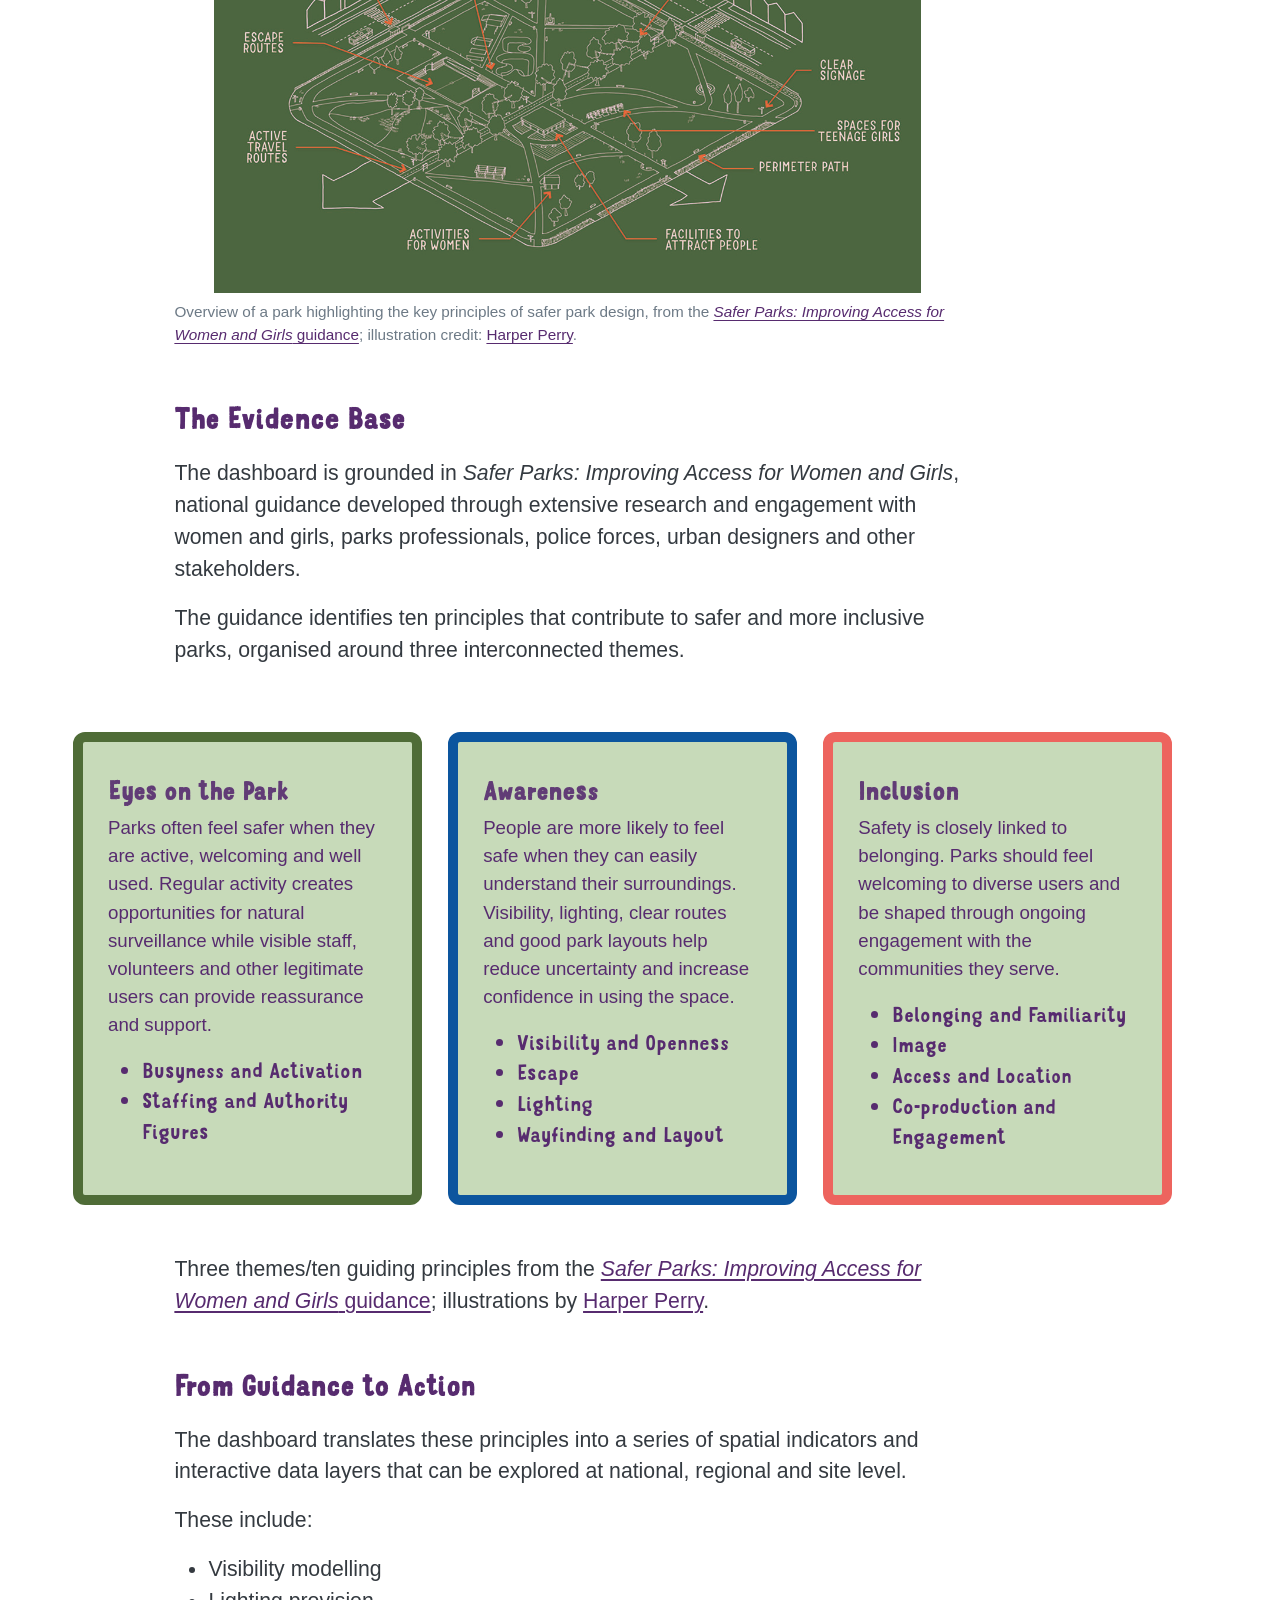
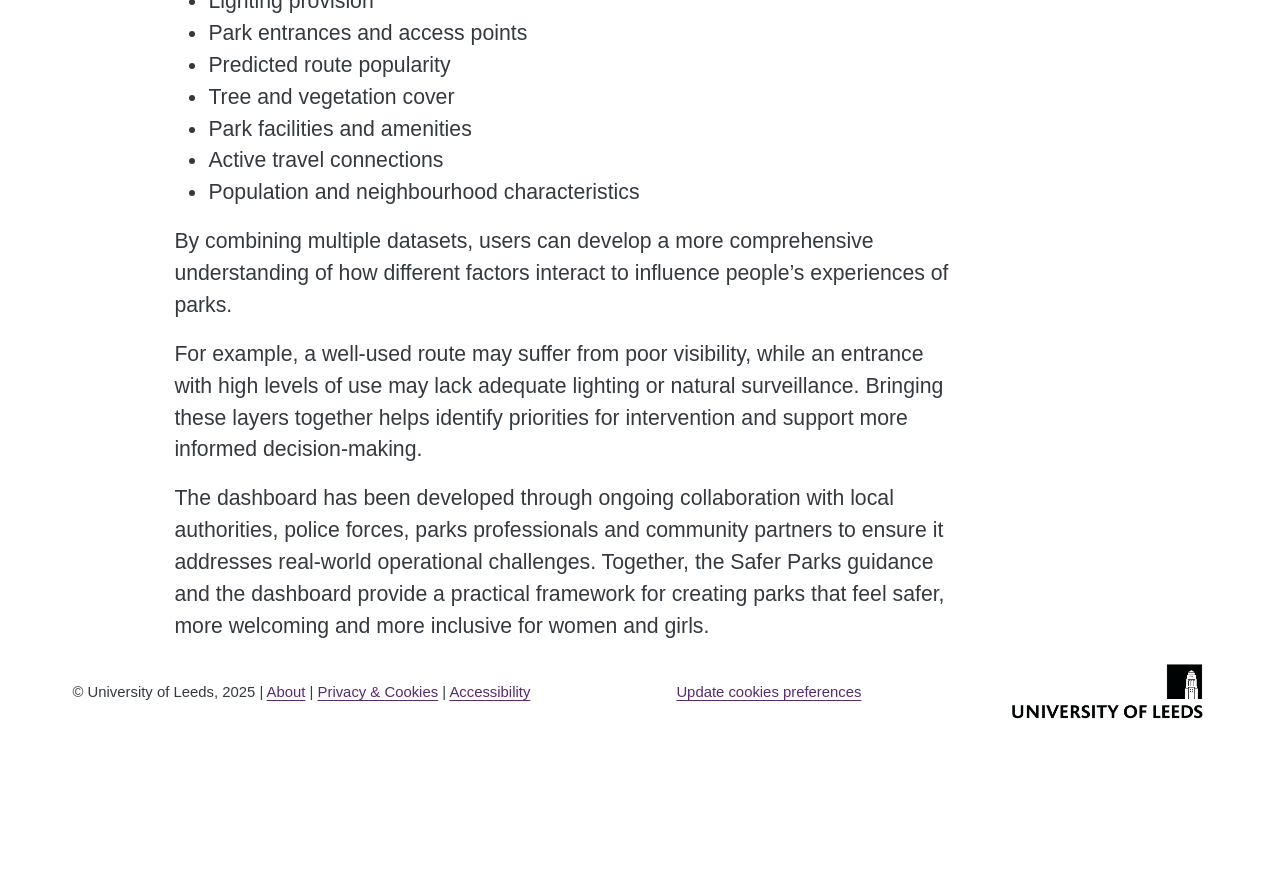
==== commit d0377584: "Built site for gh-pages" ====
--- a/about.html
+++ b/about.html
@@ -49,7 +49,7 @@
 <link href="site_libs/quarto-html/quarto-syntax-highlighting-63b5708e65d6cd79cd7618c58d0c21e7.css" rel="stylesheet" id="quarto-text-highlighting-styles">
 <script src="site_libs/bootstrap/bootstrap.min.js"></script>
 <link href="site_libs/bootstrap/bootstrap-icons.css" rel="stylesheet">
-<link href="site_libs/bootstrap/bootstrap-891cdc335242fcc6269b0269c2d55c91.min.css" rel="stylesheet" append-hash="true" id="quarto-bootstrap" data-mode="light">
+<link href="site_libs/bootstrap/bootstrap-17636a9244565600da9a2d22a2be0cda.min.css" rel="stylesheet" append-hash="true" id="quarto-bootstrap" data-mode="light">
 <script id="quarto-search-options" type="application/json">{
   "location": "navbar",
   "copy-button": false,
@@ -140,6 +140,10 @@
   <li class="nav-item">
     <a class="nav-link" href="./partners.html"> 
 <span class="menu-text">Collaborators</span></a>
+  </li>  
+  <li class="nav-item">
+    <a class="nav-link" href="./news.html"> 
+<span class="menu-text">In the news</span></a>
   </li>  
   <li class="nav-item">
     <a class="nav-link" href="./How_to_cite.html"> 
